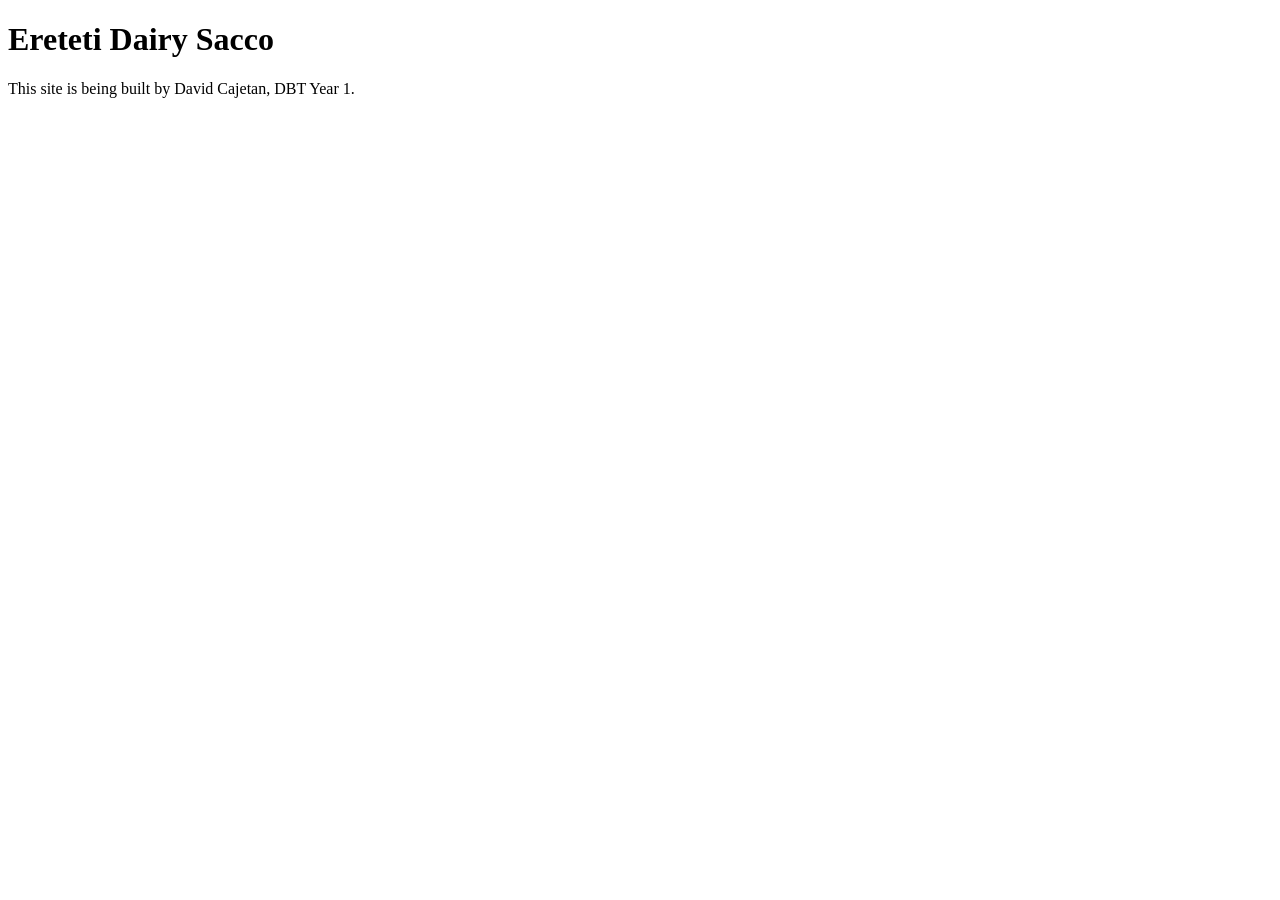
==== index.html @ b4be9e5a "First page" ====
<!DOCTYPE html>
<html lang="en">
<head>
<meta charset="utf-8">
<title>Ereteti Dairy Sacco</title>
</head>
<body>
<h1>Ereteti Dairy Sacco</h1>
<p>This site is being built by David Cajetan, DBT Year 1.</p>
</body>
</html>
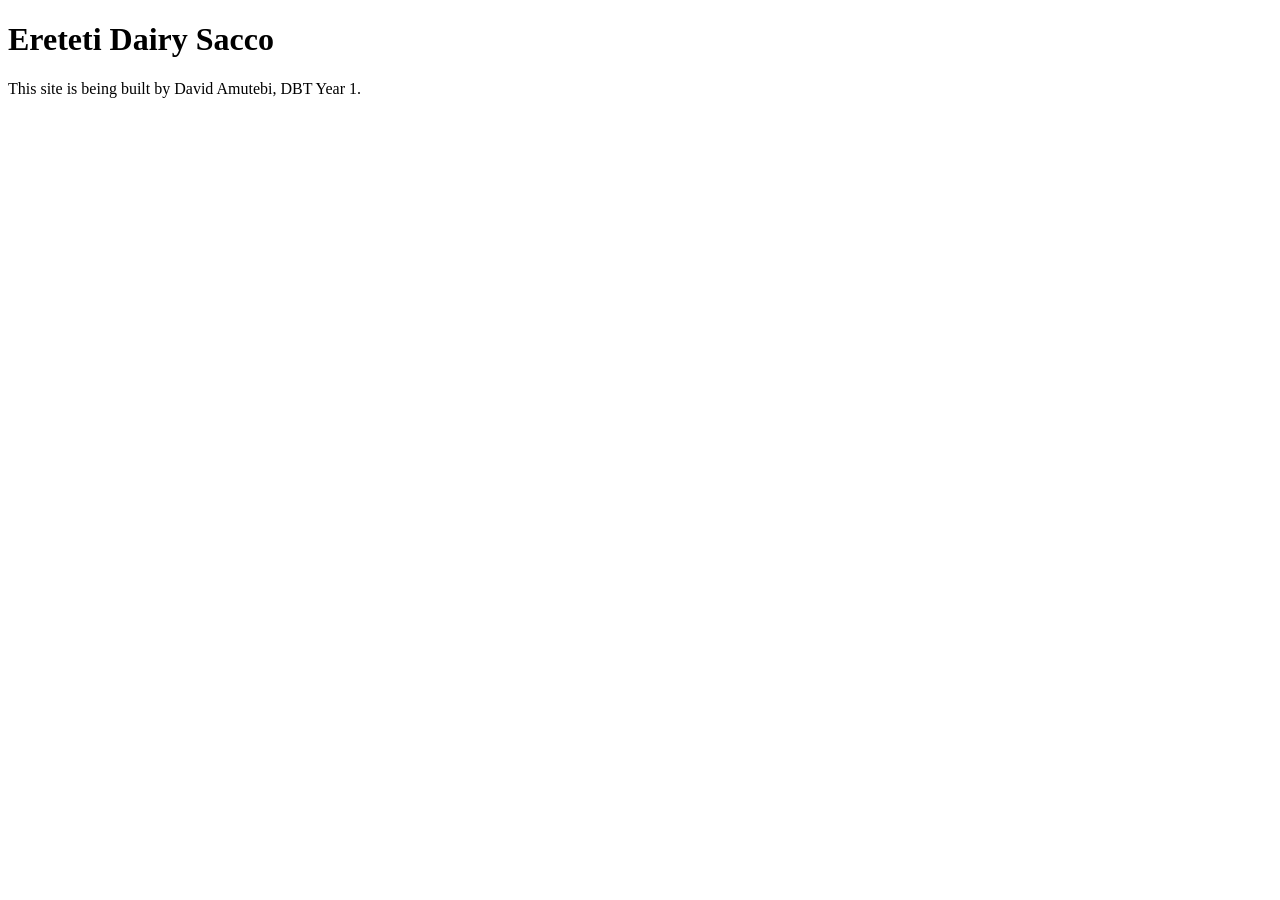
==== commit c41ead61: "Change paragraph" ====
--- a/index.html
+++ b/index.html
@@ -6,6 +6,6 @@
 </head>
 <body>
 <h1>Ereteti Dairy Sacco</h1>
-<p>This site is being built by David Cajetan, DBT Year 1.</p>
+<p>This site is being built by David Amutebi, DBT Year 1.</p>
 </body>
 </html>
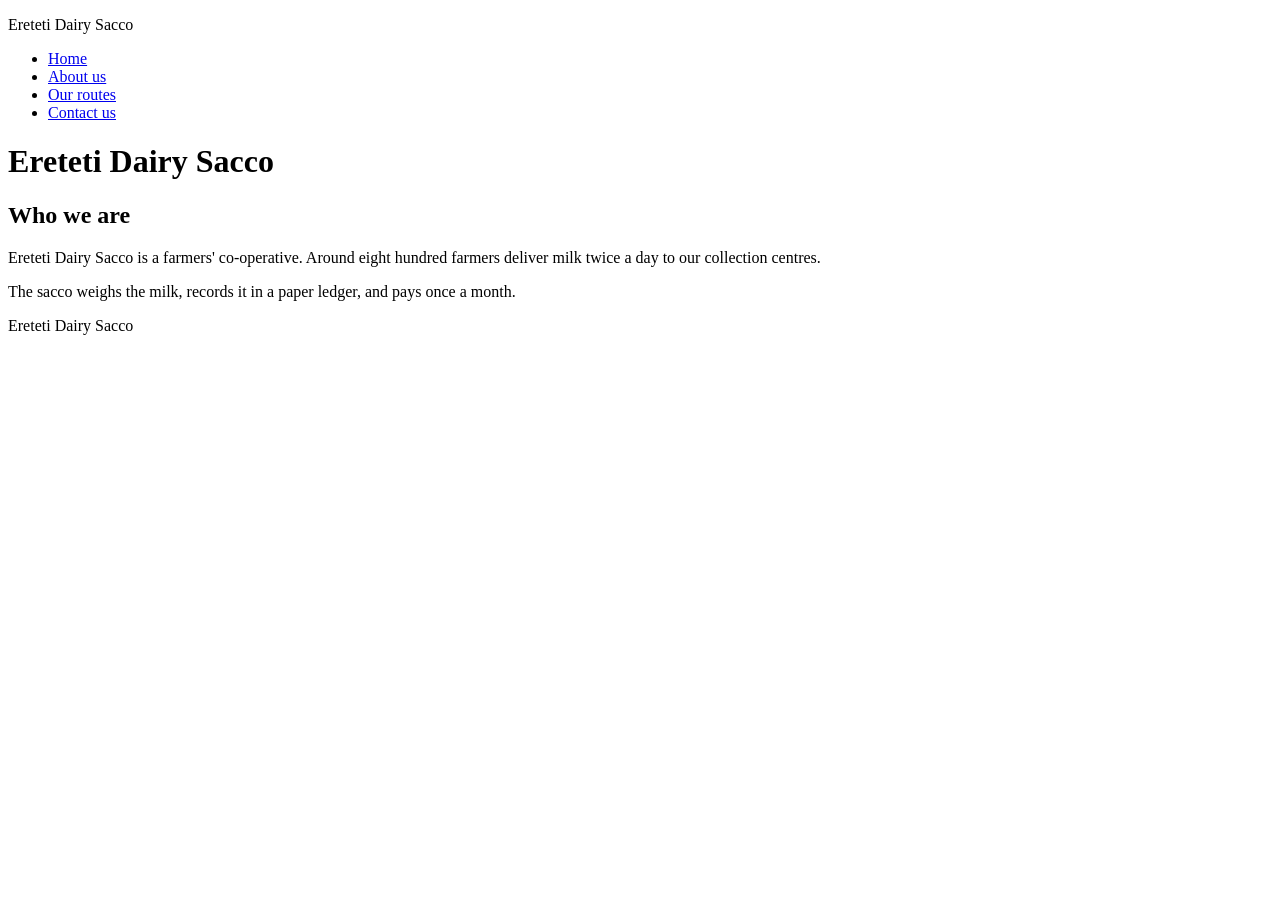
==== commit 96ddd138: "Week 2 - the four pages, all validating" ====
--- a/index.html
+++ b/index.html
@@ -1,11 +1,31 @@
 <!DOCTYPE html>
 <html lang="en">
 <head>
-<meta charset="utf-8">
-<title>Ereteti Dairy Sacco</title>
+  <meta charset="utf-8">
+  <title>Ereteti Dairy Sacco</title>
 </head>
 <body>
-<h1>Ereteti Dairy Sacco</h1>
-<p>This site is being built by David Amutebi, DBT Year 1.</p>
+<header>
+  <p>Ereteti Dairy Sacco</p>
+</header>
+<nav>
+  <ul>
+    <li><a href="index.html">Home</a></li>
+    <li><a href="about.html">About us</a></li>
+    <li><a href="routes.html">Our routes</a></li>
+    <li><a href="contact.html">Contact us</a></li>
+  </ul>
+</nav>
+<main>
+  <h1>Ereteti Dairy Sacco</h1>
+  <section>
+    <h2>Who we are</h2>
+    <p>Ereteti Dairy Sacco is a farmers' co-operative. Around eight hundred farmers deliver milk twice a day to our collection centres.</p>
+    <p>The sacco weighs the milk, records it in a paper ledger, and pays once a month.</p>
+  </section>
+</main>
+  <footer>
+    <p>Ereteti Dairy Sacco</p>
+  </footer>
 </body>
-</html>+</html>
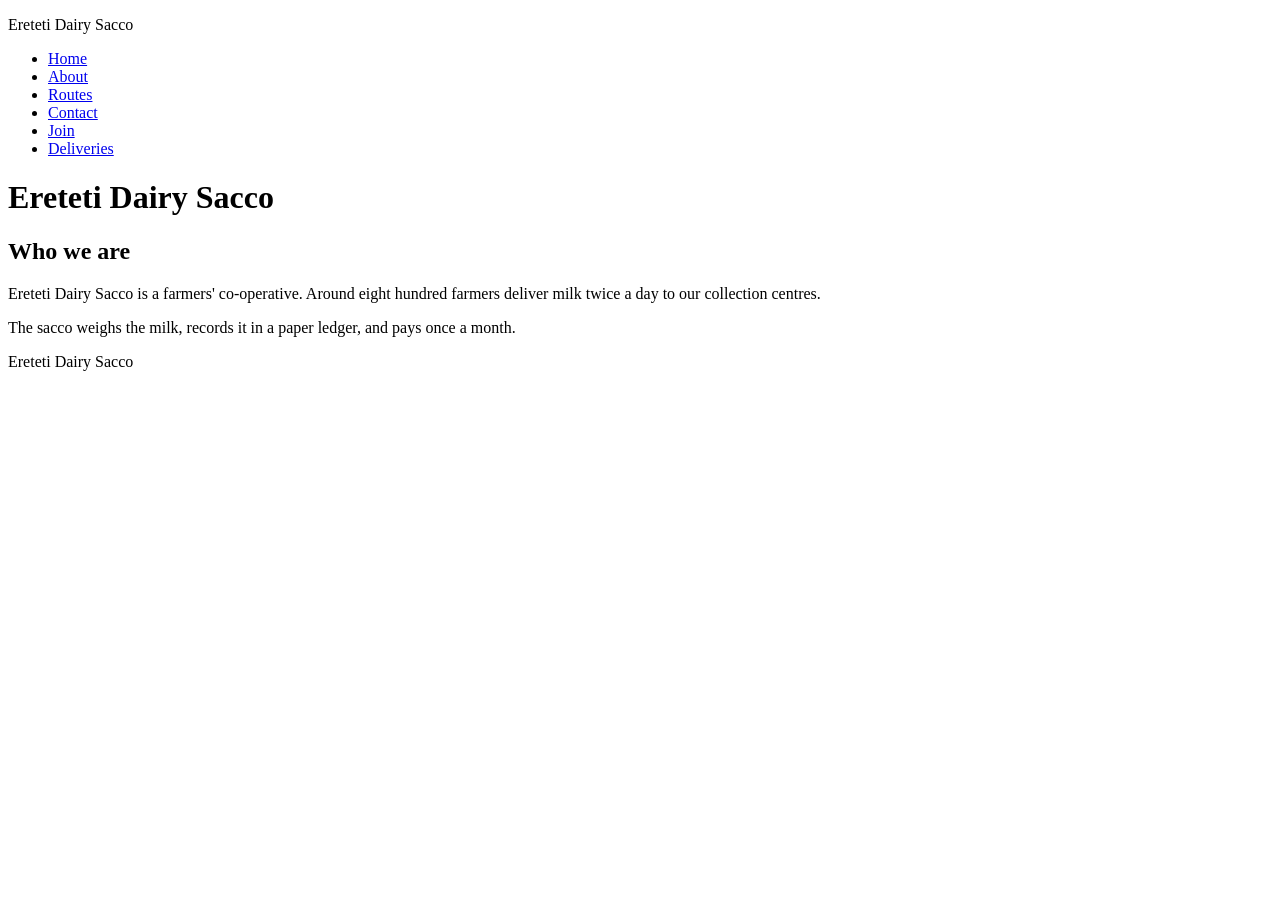
==== commit 93c0c1b3: "Week 3 — the register form and the deliveries table" ====
--- a/index.html
+++ b/index.html
@@ -11,9 +11,11 @@
 <nav>
   <ul>
     <li><a href="index.html">Home</a></li>
-    <li><a href="about.html">About us</a></li>
-    <li><a href="routes.html">Our routes</a></li>
-    <li><a href="contact.html">Contact us</a></li>
+    <li><a href="about.html">About</a></li>
+    <li><a href="routes.html">Routes</a></li>
+    <li><a href="contact.html">Contact</a></li>
+     <li><a href="register.html">Join</a></li>
+    <li><a href="deliveries.html">Deliveries</a></li>
   </ul>
 </nav>
 <main>
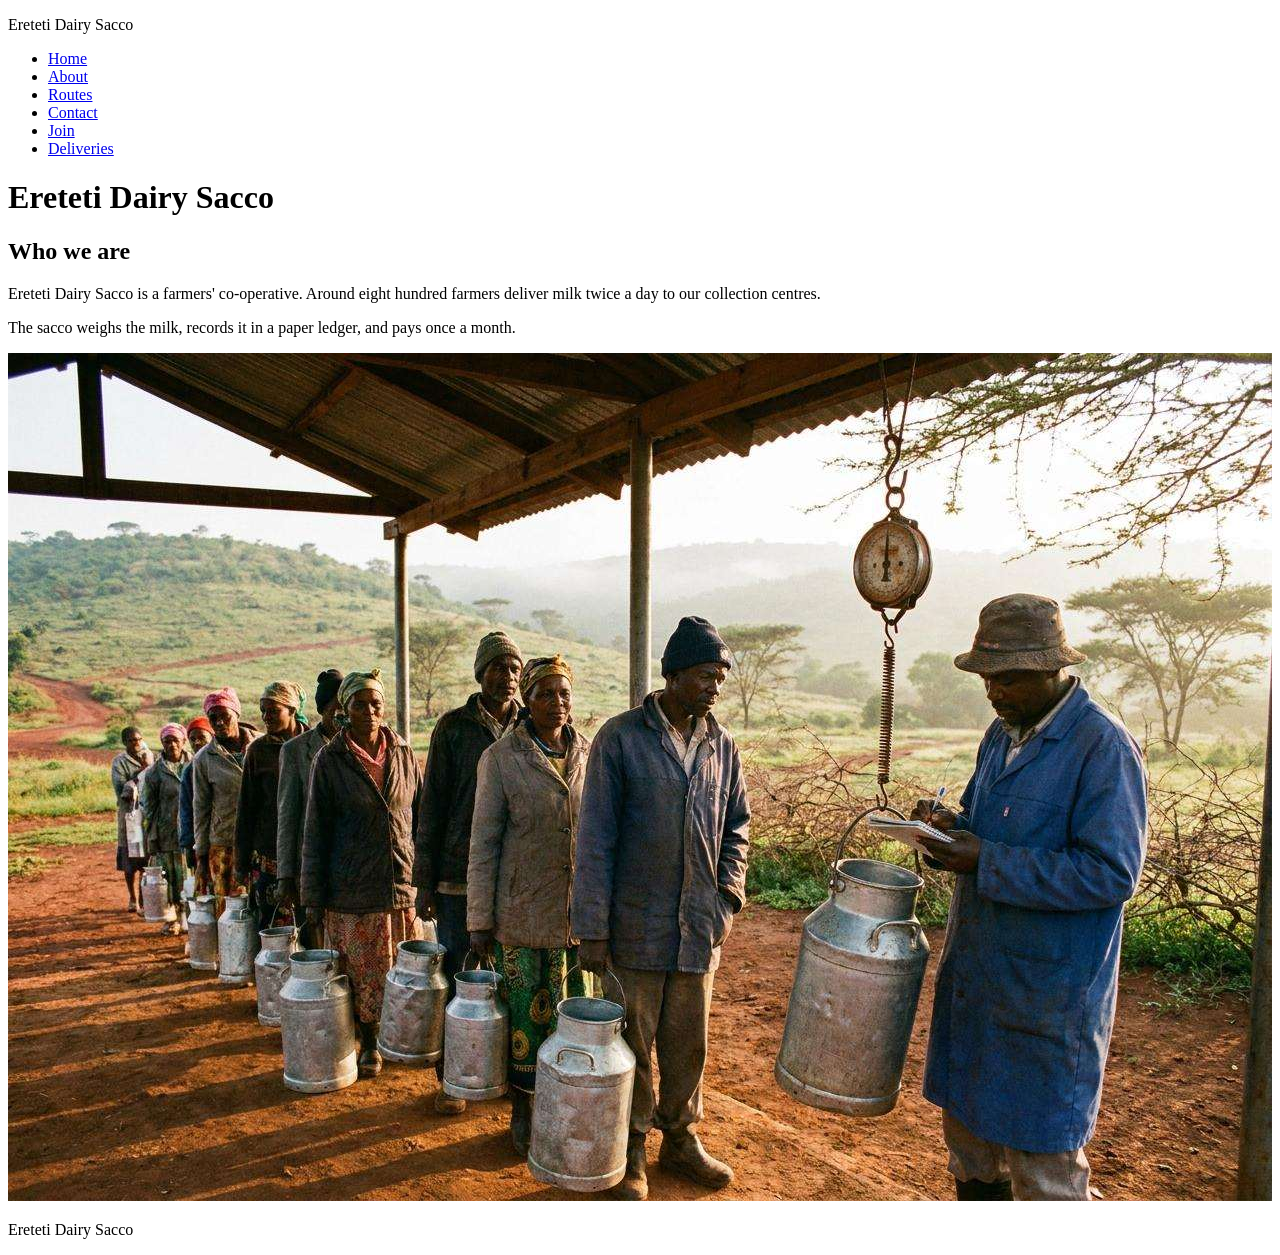
==== commit 270bc1d5: "Week 2 photos - add images to index and about" ====
--- a/index.html
+++ b/index.html
@@ -25,6 +25,7 @@
     <p>Ereteti Dairy Sacco is a farmers' co-operative. Around eight hundred farmers deliver milk twice a day to our collection centres.</p>
     <p>The sacco weighs the milk, records it in a paper ledger, and pays once a month.</p>
   </section>
+  <img src="img/collection-centre.jpg" alt="Farmers queuing with churns at the Kiserian centre">
 </main>
   <footer>
     <p>Ereteti Dairy Sacco</p>
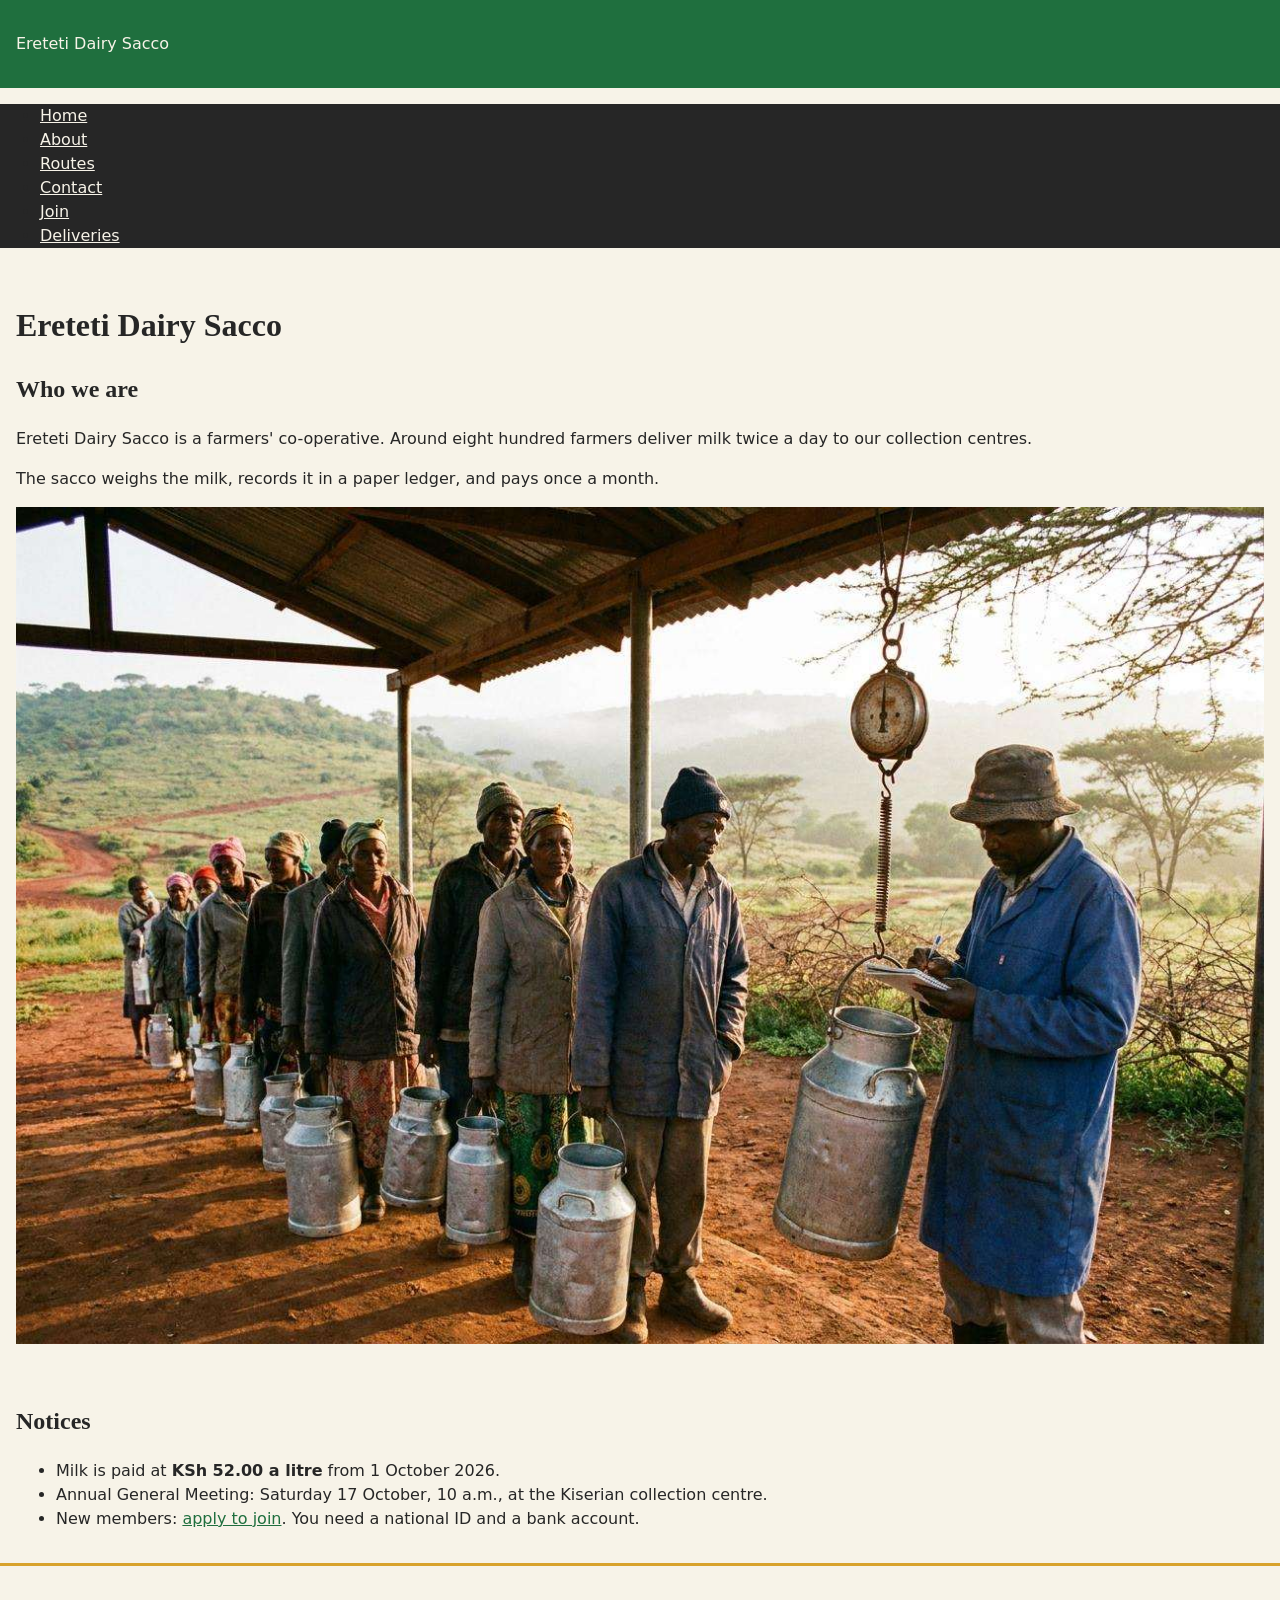
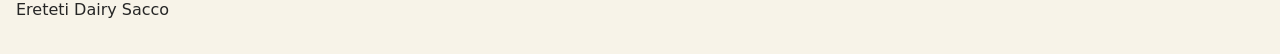
==== commit 60ea34e3: "Week 6 — the house style" ====
--- a/index.html
+++ b/index.html
@@ -1,7 +1,9 @@
 <!DOCTYPE html>
 <html lang="en">
 <head>
-  <meta charset="utf-8">
+ <meta charset="utf-8">
+<meta name="viewport" content="width=device-width, initial-scale=1">
+<link rel="stylesheet" href="css/style.css">
   <title>Ereteti Dairy Sacco</title>
 </head>
 <body>
@@ -9,7 +11,7 @@
   <p>Ereteti Dairy Sacco</p>
 </header>
 <nav>
-  <ul>
+  <ul class="route-cards">
     <li><a href="index.html">Home</a></li>
     <li><a href="about.html">About</a></li>
     <li><a href="routes.html">Routes</a></li>
@@ -27,6 +29,14 @@
   </section>
   <img src="img/collection-centre.jpg" alt="Farmers queuing with churns at the Kiserian centre">
 </main>
+<aside>
+  <h2>Notices</h2>
+  <ul>
+    <li>Milk is paid at <strong>KSh 52.00 a litre</strong> from 1 October 2026.</li>
+    <li>Annual General Meeting: Saturday 17 October, 10 a.m., at the Kiserian collection centre.</li>
+    <li>New members: <a href="register.html">apply to join</a>. You need a national ID and a bank account.</li>
+  </ul>
+</aside>
   <footer>
     <p>Ereteti Dairy Sacco</p>
   </footer>
--- a/css/style.css
+++ b/css/style.css
@@ -0,0 +1,28 @@
+* {
+  box-sizing: border-box;
+}
+
+body {
+  margin: 0;
+  background: #F7F3E8;
+  color: #262626;
+  font-family: "Source Sans 3", system-ui, sans-serif;
+  line-height: 1.5;
+}
+
+h1, h2 {
+  font-family: "Source Serif 4", Georgia, serif;
+  font-weight: 600;
+}
+header { background: #1F6F3E; color: #F7F3E8; }
+nav { background: #262626; }
+nav a { color: #F7F3E8; }
+a { color: #1F6F3E; }
+header, main, aside, footer { padding: 1rem; }
+footer { border-top: 3px solid #D8A22B; }
+img { max-width: 100%; height: auto; }
+th, td { padding: .4rem .75rem; border-bottom: 1px solid #c9c2ad; }
+thead th { background: #1F6F3E; color: #F7F3E8; }
+label { display: block; margin-top: .75rem; }
+input, select, button { font: inherit; padding: .4rem .6rem; max-width: 100%; }
+button { background: #1F6F3E; color: #F7F3E8; border: 0; padding: .6rem 1.2rem; margin-top: 1rem; }
